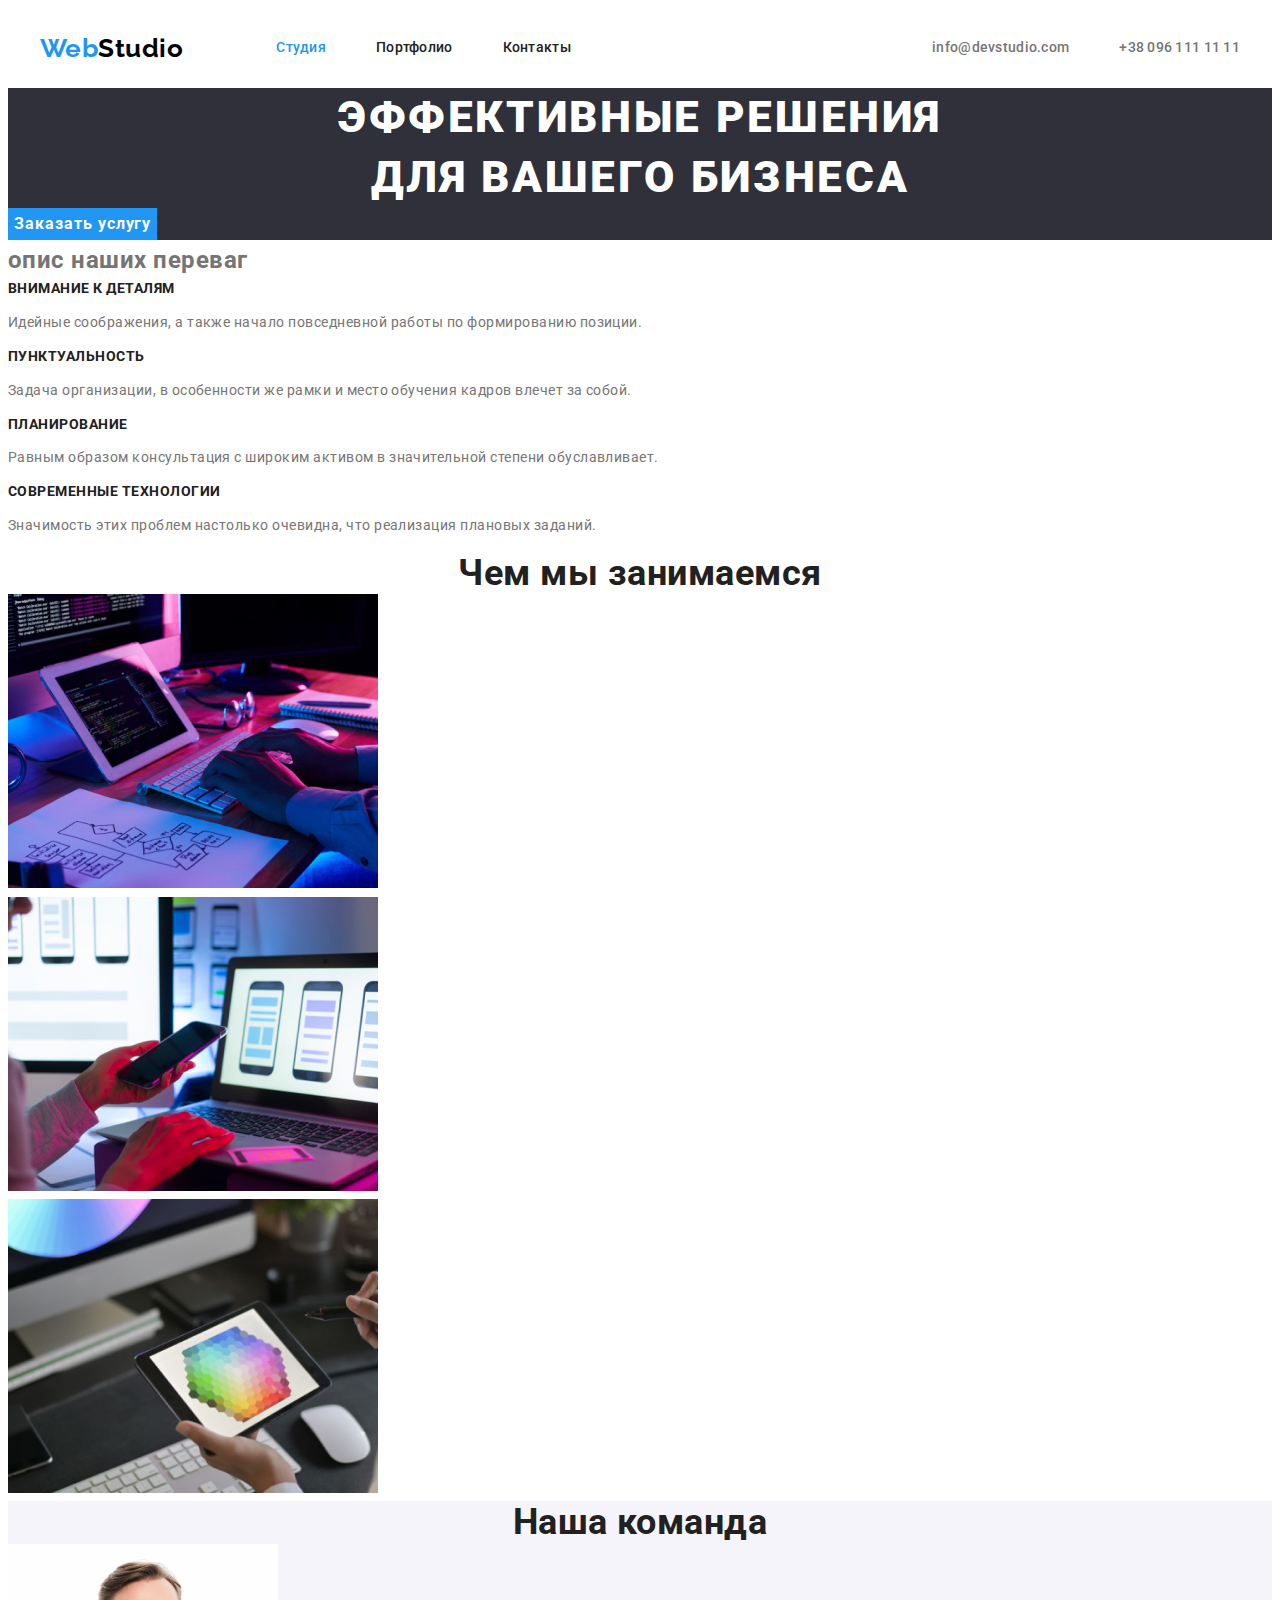
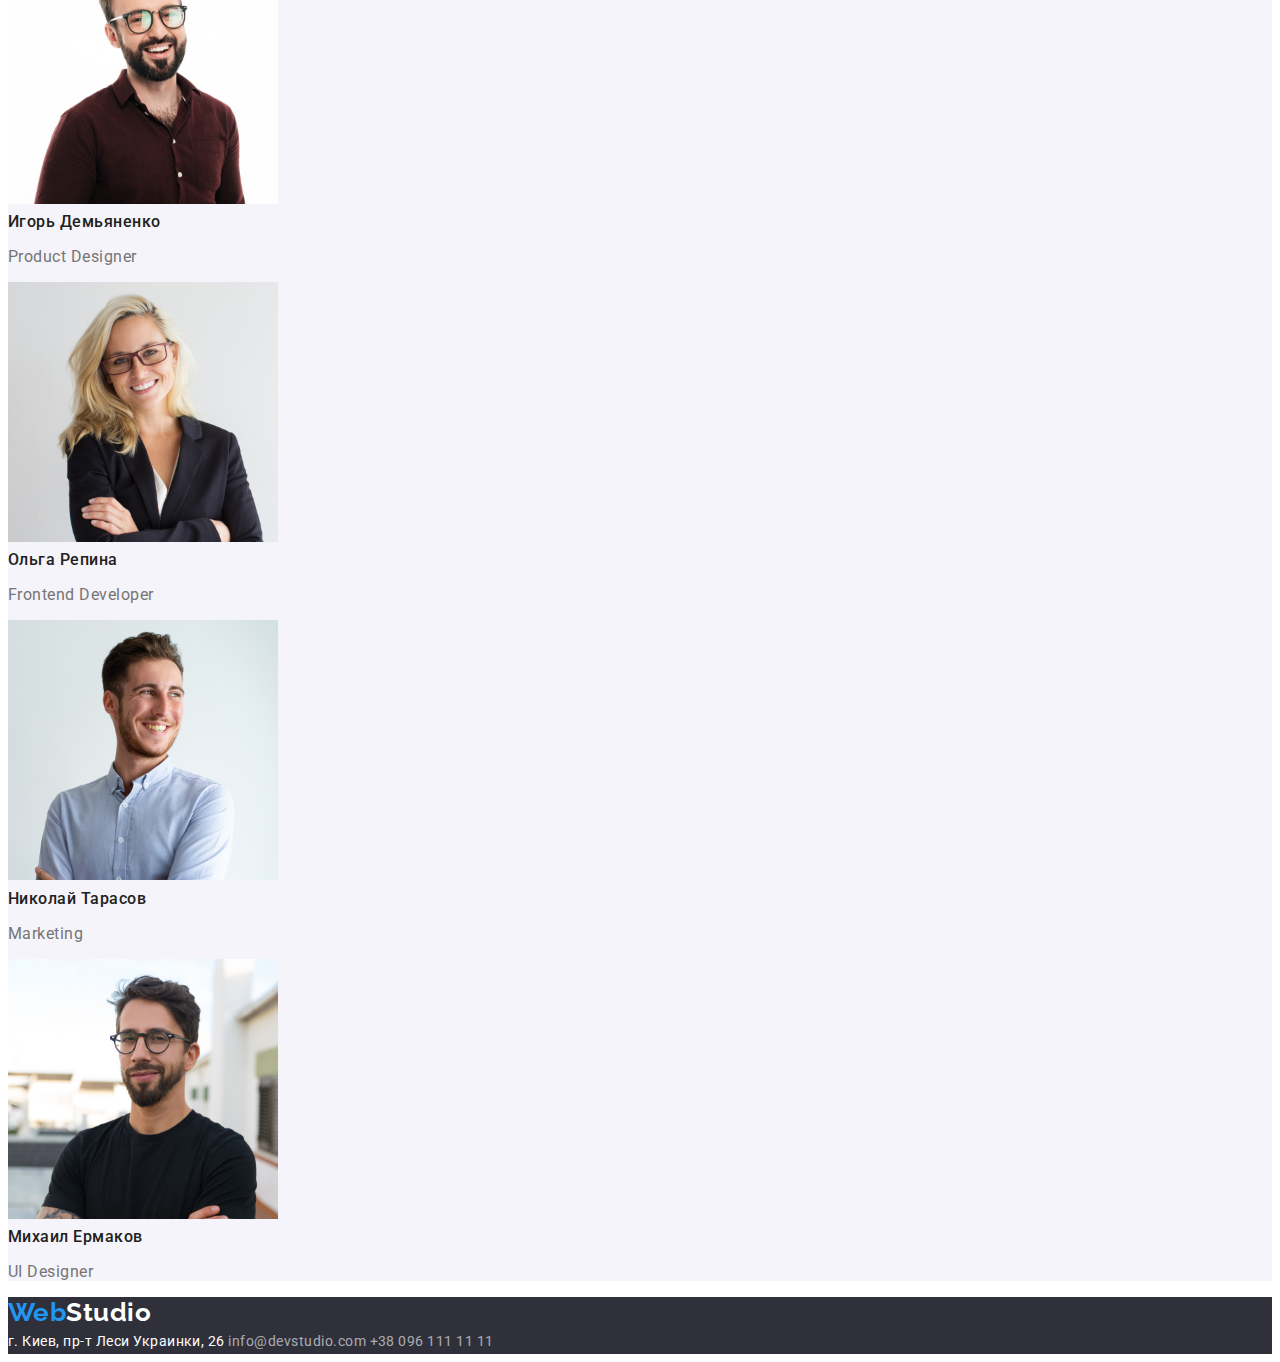
==== index.html @ ae845863 "add flexbox header" ====
<!DOCTYPE html>
<html lang="ru">
    <head>
        <meta charset="UTF-8" />
        <meta name="viewport" content="width=device-width, initial-scale=1.0" />
        <title>Web Studio</title>
        <link href="https://fonts.googleapis.com/css2?family=Raleway:wght@700&family=Roboto:wght@400;500;700;900&display=swap" rel="stylesheet"/>
        <link rel="stylesheet" href="https://cdnjs.cloudflare.com/ajax/libs/modern-normalize/1.0.0/modern-normalize.min.css" integrity="sha512-ISS7cAi1PEhQ8jnbJpJZMd29NlhNj4AWYyLOSp2CE/CsHxTCu+r+t0D2yoJudVrd0/8fTVPUVDzY5Tvli75u/g==" crossorigin="anonymous" />
        <link rel="stylesheet" href="./css/style.css" />
    </head>
    <body>
        <header class="header">
            <a class="logo" href="#">Web<span>Studio</span></a>
            <nav>
                <ul class="nav">
                    <li class="item"><a class="link active current" href="#">Студия</a></li>
                    <li class="item"><a class="link active" href="./portfolio.html">Портфолио</a></li>
                    <li class="item"><a class="link active" href="#">Контакты</a></li>
                </ul>
            </nav>
            <ul class="contacts">
                <li class="item">
                    <a class="link active"  href="mailto:info@devstudio.com">info@devstudio.com</a>
                </li >
                <li class="item"><a class="link active"  href="tel:+380961111111">+38 096 111 11 11</a></li>
            </ul>
        </header>
        <section>
            <main>
                <section class="hero">
                    <h1 class="title">Эффективные решения<br/> для вашего бизнеса</h1>
                    <button class="btn" type="submit">Заказать услугу</button>
                </section>
                <section class="benefits">
                    <h2>опис нашиx переваг</h2>
                    <ul>
                        <li>
                            <h3 class="title">Внимание к деталям</h3>
                            <p class="text">Идейные соображения, а также начало повседневной работы по формированию позиции.</p>
                        </li>
                        <li>
                            <h3 class="title">Пунктуальность</h3>
                            <p class="text">Задача организации, в особенности же рамки и место обучения кадров влечет за собой.</p>
                        </li>
                        <li>
                            <h3 class="title">Планирование</h3>
                            <p class="text">Равным образом консультация с широким активом в значительной степени обуславливает.</p>
                        </li>
                        <li>
                            <h3 class="title">Современные технологии</h3>
                            <p class="text">Значимость этих проблем настолько очевидна, что реализация плановых заданий.</p>
                        </li>
                    </ul>
                </section>
                <section class="works">
                    <h2 class="title">Чем мы занимаемся</h2>
                    <ul>
                        <li>
                            <img src="./images/content/desktop.jpg" alt="Пичатаем текст" width="370" />
                        </li>
                        <li>
                            <img src="./images/content/phone.jpg" alt="Работаем за компютером" width="370" />
                        </li>
                        <li>
                            <img src="./images/content/tablet.jpg" alt="Работаем на планшете" width="370" />
                        </li>
                    </ul>
                </section>
                <section class="team">
                    <h2 class="title">Наша команда</h2>
                    <ul class="description">
                        <li>
                            <img src="./images/content/productdDesigner.jpg" alt="Product Designer" width="270" />
                            <h3 class="title">Игорь Демьяненко</h3>
                            <p class="text">Product Designer</p>
                        </li>
                        <li>
                            <img src="./images/content/frontend.jpg" alt="Frontend Developer" width="270" />
                            <h3 class="title">Ольга Репина</h3>
                            <p class="text">Frontend Developer</p>
                        </li>
                        <li>
                            <img src="./images/content/marketing.jpg" alt="Marketing" width="270" />
                            <h3 class="title">Николай Тарасов</h3>
                            <p class="text">Marketing</p>
                        </li>
                        <li>
                            <img src="./images/content/ulDesigner.jpg" alt="UI Designer" width="270" />
                            <h3 class="title">Михаил Ермаков</h3>
                            <p class="text">UI Designer</p>
                        </li>
                    </ul>
                </section>
            </main>
        </section>
        <footer class="footer">
            <a class="logo" href="#">Web<span>Studio</span></a>
            <address class="address">
                г. Киев, пр-т Леси Украинки, 26
                <a class="contact" href="mailto:info@devstudio.com">info@devstudio.com</a>
                <a class="contact" href="tel:+380961111111">+38 096 111 11 11</a>
            </address>
        </footer>
    </body>
</html>
---- css/style.css ----
/* ======= global css ======= */
:root {
    --primary-text-color: #757575;
    --title-color: #212121;
    --accent-color: #2196F3;
    --white-text-color: #FFFFFF;
    --bg-color-team: #F5F4FA;
    --header-logo-span: #000000;
    --hero-footer-bg-color: #2F303A;
}

html {
    box-sizing: border-box;
}

body {
    font-family: Roboto, sans-serif;
    font-weight: 400;
    letter-spacing: 0.03em;
    line-height: 1.71;
    color: var(--primary-text-color);
}

h1,
h2,
h3,
h4,
h5,
h6 {
    padding: 0;
    margin: 0;
}

a {
    text-decoration: none;
    cursor: pointer;
    display: inline-block;
}

ul,
li {
    list-style: none;
    margin: 0;
    padding: 0;
}

button {
    font-family: inherit;
    cursor: pointer;
}

/* ======= header css ======= */

.logo {
    font-family: Raleway, sans-serif;
    font-weight: 700;
    font-size: 26px;
    line-height: 1.19;

    color: var(--accent-color);
}

.logo span {
    color: var(--header-logo-span);
}

.header .logo {
    margin-right: 93px;
}

.header {
    width: 1200px;
    padding-left: 15px;
    padding-right: 15px;
    margin-left: auto;
    margin-right: auto;
    display: flex;
    align-items: center;
}

.header .contacts {
    display: flex;
}

.nav {
    display: flex;
}

.nav .link {
    font-weight: 500;
    font-size: 14px;
    line-height: 1.14;
    letter-spacing: 0.02em;
    padding: 32px 0;

    color: var(--title-color);
}

.nav .item + .item {
    margin-left: 50px;
}

.contacts {
    margin-left: auto;
}

.contacts .item + .item{
    margin-left: 50px;
}

.contacts .link {
    font-weight: 500;
    font-size: 14px;
    line-height: 1.14;
    letter-spacing: 0.02em;
    padding: 32px 0;

    color: var(--primary-text-color);
}

.link.active:hover,
.link.active:focus {
    color: var(--accent-color);
}

.nav .link.active.current {
    color: var(--accent-color);
}

/* ======= Студія / hero css =======*/

.hero {
    background: var(--hero-footer-bg-color);
}

.hero .title {
    font-weight: 900;
    font-size: 44px;
    line-height: 1.36;
    text-align: center;
    letter-spacing: 0.06em;
    text-transform: uppercase;

    color: var(--white-text-color);
}

.hero .btn {
    font-weight: 700;
    font-size: 16px;
    line-height: 1.88;
    letter-spacing: 0.06em;

    color: var(--white-text-color);
    background: var(--accent-color);
    border: transparent;
}

/* ======= Студія / benefits css =======*/

.benefits .title {
    font-weight: 700;
    font-size: 14px;
    line-height: 1.14;
    text-transform: uppercase;

    color: var(--title-color);
}

.benefits .text {
    font-size: 14px;
    line-height: 1.71;
}

/* ======= Студія / works css =======*/

.works .title {
    font-weight: 700;
    font-size: 36px;
    line-height: 1.17;
    text-align: center;

    color: var(--title-color);
}

/* ======= Студія / team css =======*/

.team {
    background-color: var(--bg-color-team);
}

.team>.title {
    font-weight: 700;
    font-size: 36px;
    line-height: 1.17;
    text-align: center;

    color: var(--title-color);
}

.description .title {
    font-weight: 500;
    font-size: 16px;
    line-height: 1.19;
    /* text-align: center; */

    color: var(--title-color);
}

.description .text {
    font-size: 16px;
    line-height: 1.19;
    /* text-align: center; */
}

/*======= Портфолио / filter css =======*/

.filter .btn {
    font-weight: 500;
    font-size: 16px;
    line-height: 1.62;
    /* text-align: center; */

    color: var(--title-color);
    border: transparent;
}

.filter .btn:hover,
.filter .btn:focus {
    font-style: normal;
    font-weight: 500;
    font-size: 16px;
    line-height: 1.62;
    /* text-align: center; */

    color: var(--white-text-color);
    background: var(--accent-color);
}

/*======= Портфолио / samples css =======*/

.samples .title {
    font-weight: 700;
    font-size: 18px;
    line-height: 2;
    letter-spacing: 0.06em;

    color: var(--title-color);
}

.samples .text {
    font-size: 16px;
    line-height: 1.88;

    color: var(--primary-text-color);
}

/* ======= footer css ======= */

.footer {
    background-color: var(--hero-footer-bg-color);
}

.footer .logo {
    font-family: Raleway;
    font-weight: 700;
    font-size: 26px;
    line-height: 1.19;

    color: var(--accent-color);
}

.footer .logo span {
    color: var(--white-text-color);
}

.footer .address {
    font-style: normal;
    font-size: 14px;
    line-height: 1.71;

    color: var(--white-text-color);
}

.address .contact {
    font-style: normal;
    font-size: 14px;
    line-height: 1.71;

    color: rgba(255, 255, 255, 0.6);
}
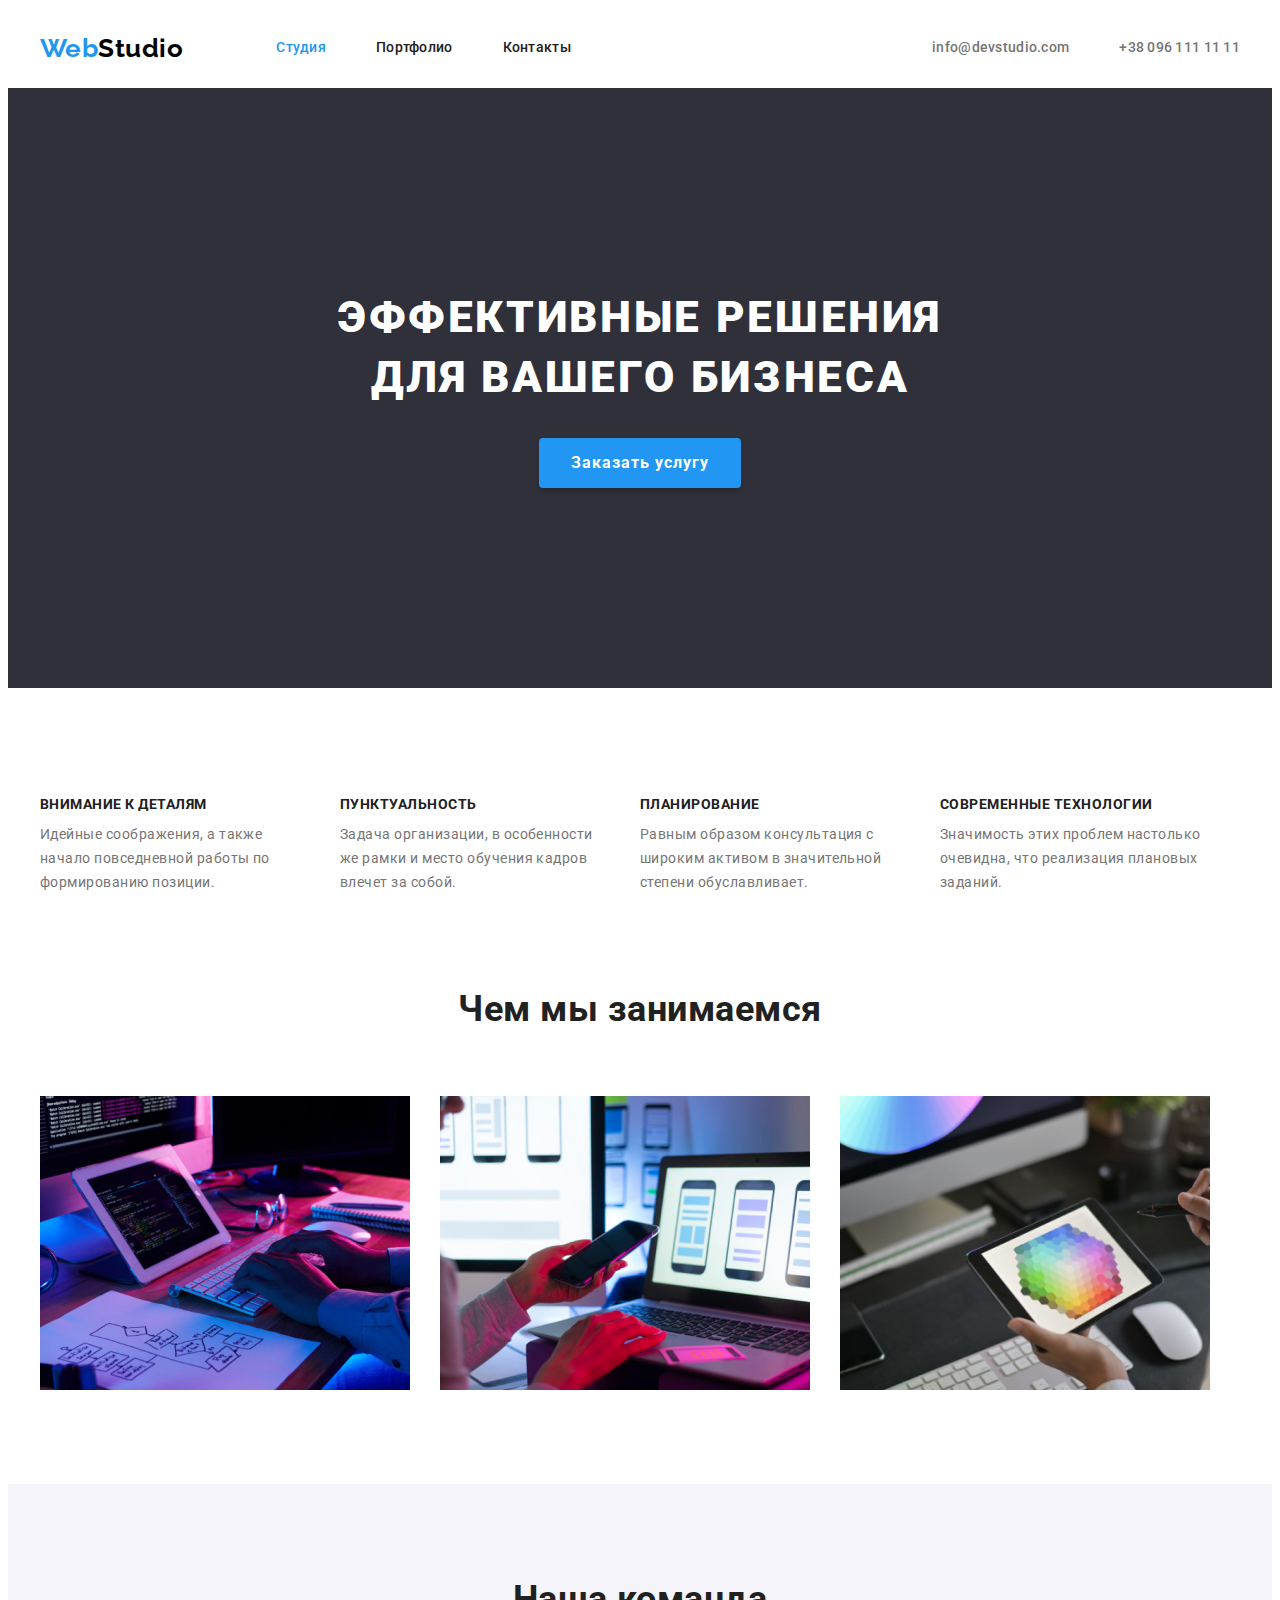
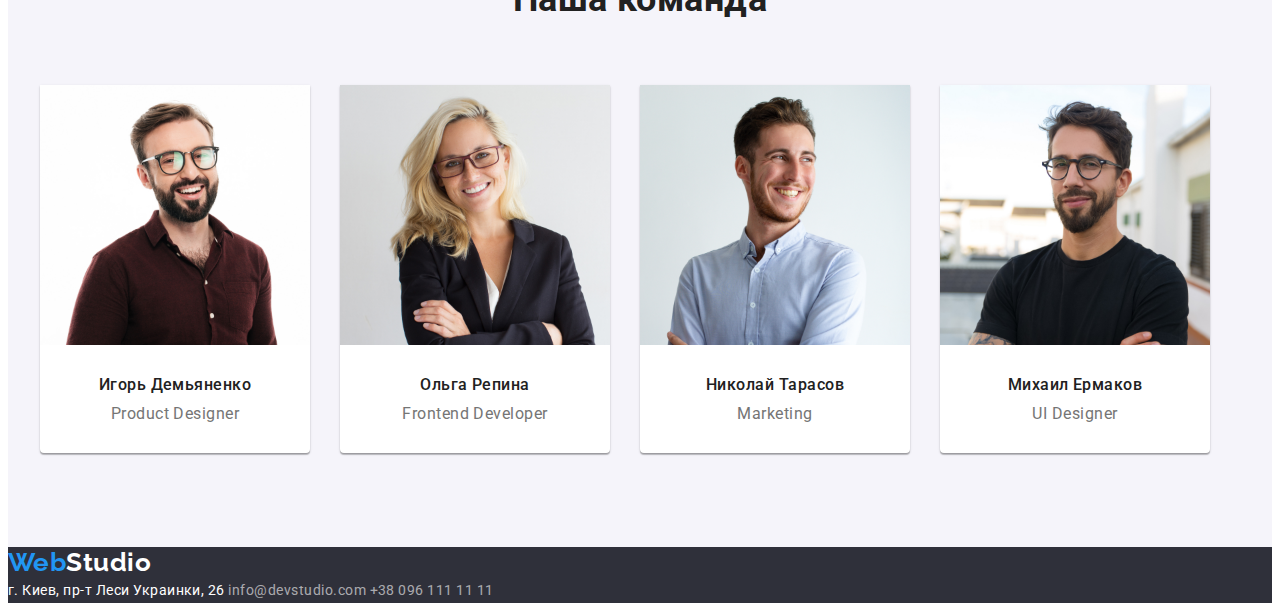
==== commit 75f95103: "add flexbox section: hero, benefits,works,team" ====
--- a/index.html
+++ b/index.html
@@ -4,11 +4,20 @@
         <meta charset="UTF-8" />
         <meta name="viewport" content="width=device-width, initial-scale=1.0" />
         <title>Web Studio</title>
-        <link href="https://fonts.googleapis.com/css2?family=Raleway:wght@700&family=Roboto:wght@400;500;700;900&display=swap" rel="stylesheet"/>
-        <link rel="stylesheet" href="https://cdnjs.cloudflare.com/ajax/libs/modern-normalize/1.0.0/modern-normalize.min.css" integrity="sha512-ISS7cAi1PEhQ8jnbJpJZMd29NlhNj4AWYyLOSp2CE/CsHxTCu+r+t0D2yoJudVrd0/8fTVPUVDzY5Tvli75u/g==" crossorigin="anonymous" />
+        <link
+            href="https://fonts.googleapis.com/css2?family=Raleway:wght@700&family=Roboto:wght@400;500;700;900&display=swap"
+            rel="stylesheet"
+        />
+        <link
+            rel="stylesheet"
+            href="https://cdnjs.cloudflare.com/ajax/libs/modern-normalize/1.0.0/modern-normalize.min.css"
+            integrity="sha512-ISS7cAi1PEhQ8jnbJpJZMd29NlhNj4AWYyLOSp2CE/CsHxTCu+r+t0D2yoJudVrd0/8fTVPUVDzY5Tvli75u/g=="
+            crossorigin="anonymous"
+        />
         <link rel="stylesheet" href="./css/style.css" />
     </head>
     <body>
+        <!-- =========== header =========== -->
         <header class="header">
             <a class="logo" href="#">Web<span>Studio</span></a>
             <nav>
@@ -20,79 +29,130 @@
             </nav>
             <ul class="contacts">
                 <li class="item">
-                    <a class="link active"  href="mailto:info@devstudio.com">info@devstudio.com</a>
-                </li >
-                <li class="item"><a class="link active"  href="tel:+380961111111">+38 096 111 11 11</a></li>
+                    <a class="link active" href="mailto:info@devstudio.com">info@devstudio.com</a>
+                </li>
+                <li class="item"><a class="link active" href="tel:+380961111111">+38 096 111 11 11</a></li>
             </ul>
         </header>
         <section>
+            <!-- =========== main =========== -->
             <main>
+                <!-- =========== hero =========== -->
                 <section class="hero">
-                    <h1 class="title">Эффективные решения<br/> для вашего бизнеса</h1>
+                    <h1 class="title">
+                        Эффективные решения<br />
+                        для вашего бизнеса
+                    </h1>
                     <button class="btn" type="submit">Заказать услугу</button>
                 </section>
+                <!-- =========== benefits =========== -->
                 <section class="benefits">
-                    <h2>опис нашиx переваг</h2>
-                    <ul>
-                        <li>
-                            <h3 class="title">Внимание к деталям</h3>
-                            <p class="text">Идейные соображения, а также начало повседневной работы по формированию позиции.</p>
-                        </li>
-                        <li>
-                            <h3 class="title">Пунктуальность</h3>
-                            <p class="text">Задача организации, в особенности же рамки и место обучения кадров влечет за собой.</p>
-                        </li>
-                        <li>
-                            <h3 class="title">Планирование</h3>
-                            <p class="text">Равным образом консультация с широким активом в значительной степени обуславливает.</p>
-                        </li>
-                        <li>
-                            <h3 class="title">Современные технологии</h3>
-                            <p class="text">Значимость этих проблем настолько очевидна, что реализация плановых заданий.</p>
-                        </li>
-                    </ul>
+                    <div class="container">
+                        <h2 class="title-hiden">опис нашиx переваг</h2>
+                        <ul class="list">
+                            <li class="item">
+                                <h3 class="title">Внимание к деталям</h3>
+                                <p class="text">
+                                    Идейные соображения, а также начало повседневной работы по формированию позиции.
+                                </p>
+                            </li>
+                            <li class="item">
+                                <h3 class="title">Пунктуальность</h3>
+                                <p class="text">
+                                    Задача организации, в особенности же рамки и место обучения кадров влечет за собой.
+                                </p>
+                            </li>
+                            <li class="item">
+                                <h3 class="title">Планирование</h3>
+                                <p class="text">
+                                    Равным образом консультация с широким активом в значительной степени обуславливает.
+                                </p>
+                            </li>
+                            <li class="item">
+                                <h3 class="title">Современные технологии</h3>
+                                <p class="text">
+                                    Значимость этих проблем настолько очевидна, что реализация плановых заданий.
+                                </p>
+                            </li>
+                        </ul>
+                    </div>
                 </section>
+                <!-- =========== works =========== -->
                 <section class="works">
-                    <h2 class="title">Чем мы занимаемся</h2>
-                    <ul>
-                        <li>
-                            <img src="./images/content/desktop.jpg" alt="Пичатаем текст" width="370" />
-                        </li>
-                        <li>
-                            <img src="./images/content/phone.jpg" alt="Работаем за компютером" width="370" />
-                        </li>
-                        <li>
-                            <img src="./images/content/tablet.jpg" alt="Работаем на планшете" width="370" />
-                        </li>
-                    </ul>
+                    <div class="container">
+                        <h2 class="title">Чем мы занимаемся</h2>
+                        <ul class="list">
+                            <li class="item">
+                                <img class="img" src="./images/content/desktop.jpg" alt="Пичатаем текст" width="370" />
+                            </li>
+                            <li class="item">
+                                <img
+                                    class="img"
+                                    src="./images/content/phone.jpg"
+                                    alt="Работаем за компютером"
+                                    width="370"
+                                />
+                            </li>
+                            <li class="item">
+                                <img
+                                    class="img"
+                                    src="./images/content/tablet.jpg"
+                                    alt="Работаем на планшете"
+                                    width="370"
+                                />
+                            </li>
+                        </ul>
+                    </div>
                 </section>
+                <!-- =========== team =========== -->
                 <section class="team">
-                    <h2 class="title">Наша команда</h2>
-                    <ul class="description">
-                        <li>
-                            <img src="./images/content/productdDesigner.jpg" alt="Product Designer" width="270" />
-                            <h3 class="title">Игорь Демьяненко</h3>
-                            <p class="text">Product Designer</p>
-                        </li>
-                        <li>
-                            <img src="./images/content/frontend.jpg" alt="Frontend Developer" width="270" />
-                            <h3 class="title">Ольга Репина</h3>
-                            <p class="text">Frontend Developer</p>
-                        </li>
-                        <li>
-                            <img src="./images/content/marketing.jpg" alt="Marketing" width="270" />
-                            <h3 class="title">Николай Тарасов</h3>
-                            <p class="text">Marketing</p>
-                        </li>
-                        <li>
-                            <img src="./images/content/ulDesigner.jpg" alt="UI Designer" width="270" />
-                            <h3 class="title">Михаил Ермаков</h3>
-                            <p class="text">UI Designer</p>
-                        </li>
-                    </ul>
+                    <div class="container">
+                        <h2 class="main-title">Наша команда</h2>
+                        <ul class="description">
+                            <li class="item">
+                                <img
+                                    class="img"
+                                    src="./images/content/productdDesigner.jpg"
+                                    alt="Product Designer"
+                                    width="270"
+                                />
+                                <div class="wrapper">
+                                    <h3 class="title">Игорь Демьяненко</h3>
+                                    <p class="text">Product Designer</p>
+                                </div>
+                            </li>
+                            <li class="item">
+                                <img
+                                    class="img"
+                                    src="./images/content/frontend.jpg"
+                                    alt="Frontend Developer"
+                                    width="270"
+                                />
+                                <div class="wrapper">
+                                    <h3 class="title">Ольга Репина</h3>
+                                    <p class="text">Frontend Developer</p>
+                                </div>
+                            </li>
+                            <li class="item">
+                                <img class="img" src="./images/content/marketing.jpg" alt="Marketing" width="270" />
+                                <div class="wrapper">
+                                <h3 class="title">Николай Тарасов</h3>
+                                <p class="text">Marketing</p>
+                            </div>
+                            </li>
+                            <li class="item">
+                                <img class="img" src="./images/content/ulDesigner.jpg" alt="UI Designer" width="270" />
+                                <div class="wrapper">
+                                <h3 class="title">Михаил Ермаков</h3>
+                                <p class="text">UI Designer</p>
+                            </div>
+                            </li>
+                        </ul>
+                    </div>
                 </section>
             </main>
         </section>
+        <!-- =========== footer =========== -->
         <footer class="footer">
             <a class="logo" href="#">Web<span>Studio</span></a>
             <address class="address">
--- a/css/style.css
+++ b/css/style.css
@@ -96,7 +96,7 @@
     color: var(--title-color);
 }
 
-.nav .item + .item {
+.nav .item+.item {
     margin-left: 50px;
 }
 
@@ -104,7 +104,7 @@
     margin-left: auto;
 }
 
-.contacts .item + .item{
+.contacts .item+.item {
     margin-left: 50px;
 }
 
@@ -131,6 +131,10 @@
 
 .hero {
     background: var(--hero-footer-bg-color);
+
+    text-align: center;
+    padding-top: 200px;
+    padding-bottom: 200px;
 }
 
 .hero .title {
@@ -149,13 +153,29 @@
     font-size: 16px;
     line-height: 1.88;
     letter-spacing: 0.06em;
+    margin-top: 30px;
+    padding: 10px 32px;
+    border-radius: 4px;
 
     color: var(--white-text-color);
     background: var(--accent-color);
+    box-shadow: 0px 4px 4px rgba(0, 0, 0, 0.15);
     border: transparent;
 }
 
 /* ======= Студія / benefits css =======*/
+
+.title-hiden {
+    display: none;
+}
+
+.container {
+    width: 1200px;
+    padding-left: 15px;
+    padding-right: 15px;
+    margin-right: auto;
+    margin-left: auto;
+}
 
 .benefits .title {
     font-weight: 700;
@@ -169,26 +189,63 @@
 .benefits .text {
     font-size: 14px;
     line-height: 1.71;
+    margin: 10px 0 0 0;
+}
+
+.benefits .list {
+    display: flex;
+    flex-wrap: wrap;
+    margin: -15px;
+    margin-top: 94px;
+}
+
+.benefits .item {
+    width: 270px;
+    margin: 15px;
 }
 
 /* ======= Студія / works css =======*/
+
+.works {
+    padding-bottom: 94px;
+}
+
+.works .img {
+    display: block;
+}
 
 .works .title {
     font-weight: 700;
     font-size: 36px;
     line-height: 1.17;
     text-align: center;
-
-    color: var(--title-color);
+    margin-top: 94px;
+
+    color: var(--title-color);
+}
+
+.works .list {
+    display: flex;
+    flex-wrap: wrap;
+    margin: -15px;
+    margin-top: 50px;
+}
+
+.works .item {
+    width: 370px;
+    margin: 15px;
 }
 
 /* ======= Студія / team css =======*/
 
 .team {
+    padding-top: 94px;
+    padding-bottom: 94px;
+
     background-color: var(--bg-color-team);
 }
 
-.team>.title {
+.team .main-title {
     font-weight: 700;
     font-size: 36px;
     line-height: 1.17;
@@ -197,11 +254,37 @@
     color: var(--title-color);
 }
 
+.description {
+    display: flex;
+    flex-wrap: wrap;
+    margin: -15px;
+    margin-top: 50px;
+}
+
+.description .wrapper {
+    padding-top: 30px;
+    padding-bottom: 30px;
+    
+}
+
+.description .item {
+    margin: 15px;
+    text-align: center;
+    
+
+    background-color:#FFFFFF;
+    box-shadow: 0px 1px 3px rgba(0, 0, 0, 0.12), 0px 1px 1px rgba(0, 0, 0, 0.14), 0px 2px 1px rgba(0, 0, 0, 0.2);
+    border-radius: 0px 0px 4px 4px;
+}
+
+.description .img {
+    display: block;
+}
+
 .description .title {
     font-weight: 500;
     font-size: 16px;
     line-height: 1.19;
-    /* text-align: center; */
 
     color: var(--title-color);
 }
@@ -209,7 +292,7 @@
 .description .text {
     font-size: 16px;
     line-height: 1.19;
-    /* text-align: center; */
+    margin: 10px 0 0;
 }
 
 /*======= Портфолио / filter css =======*/
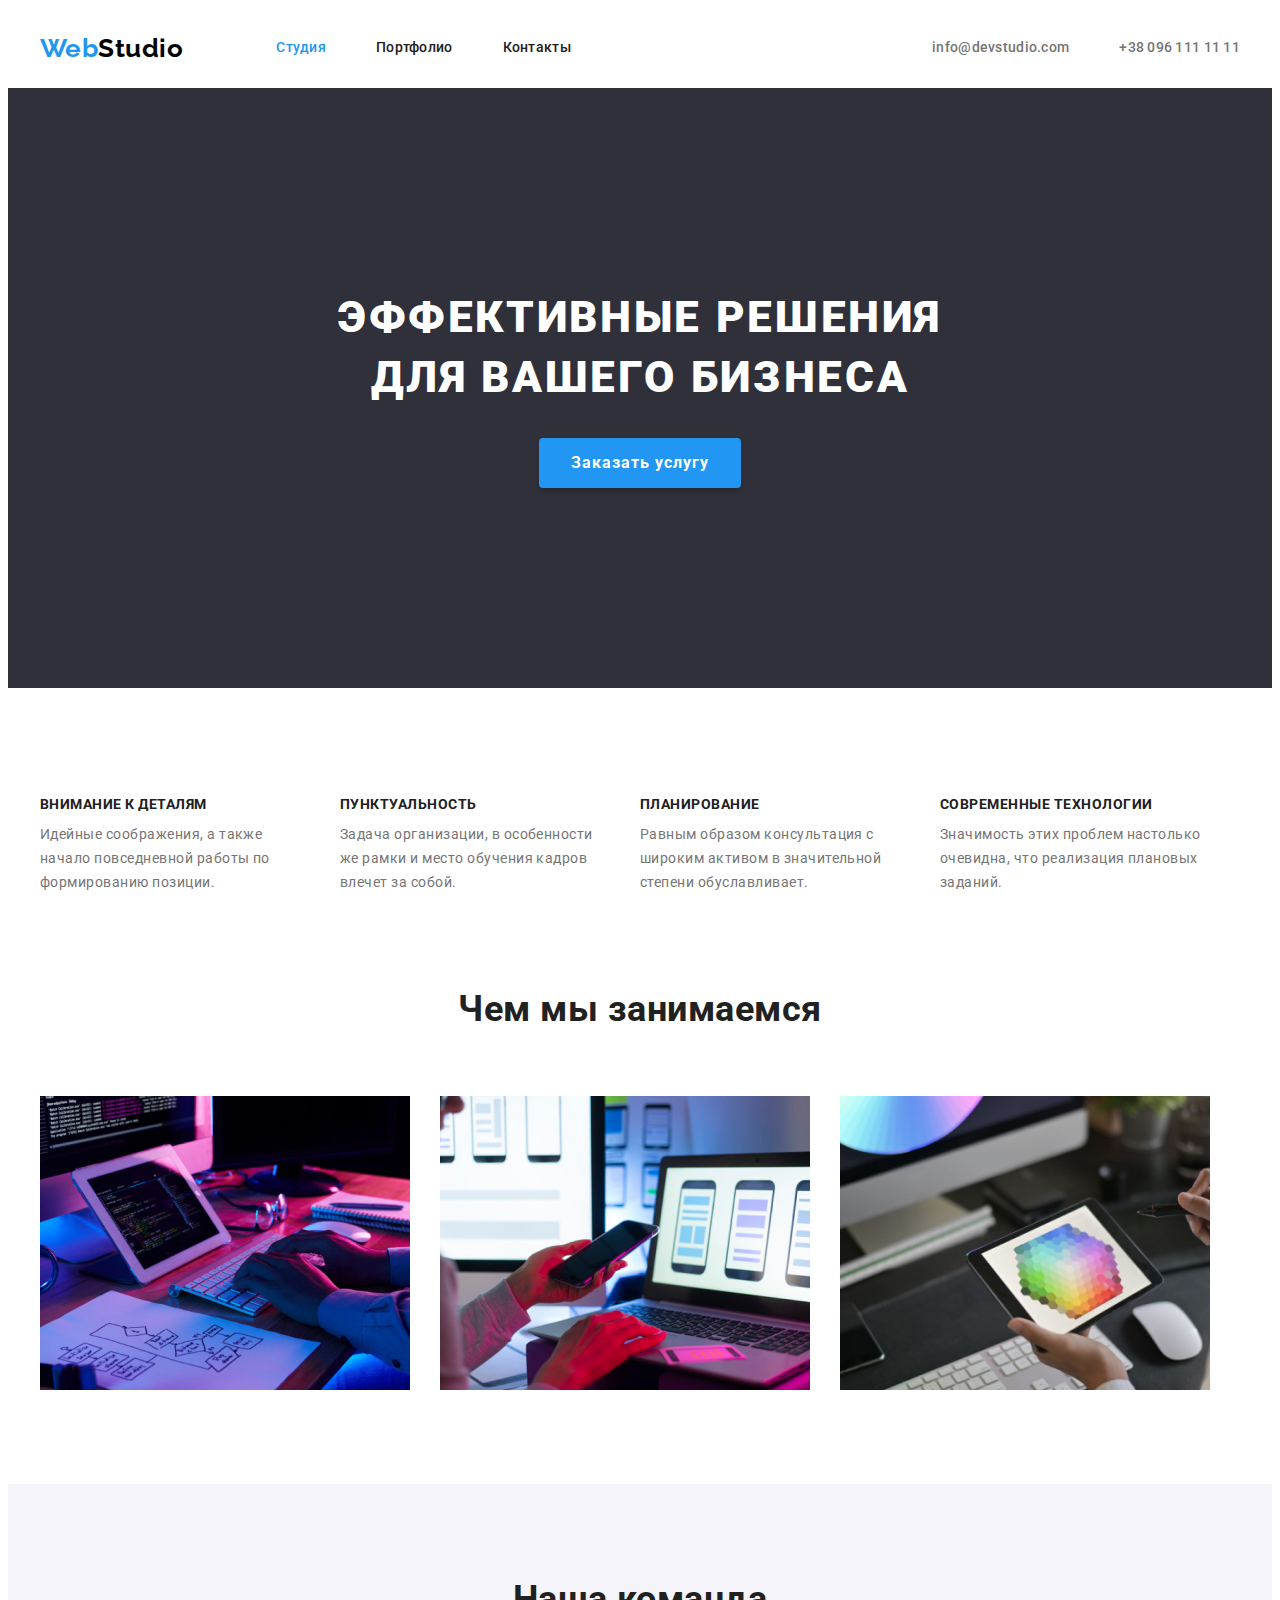
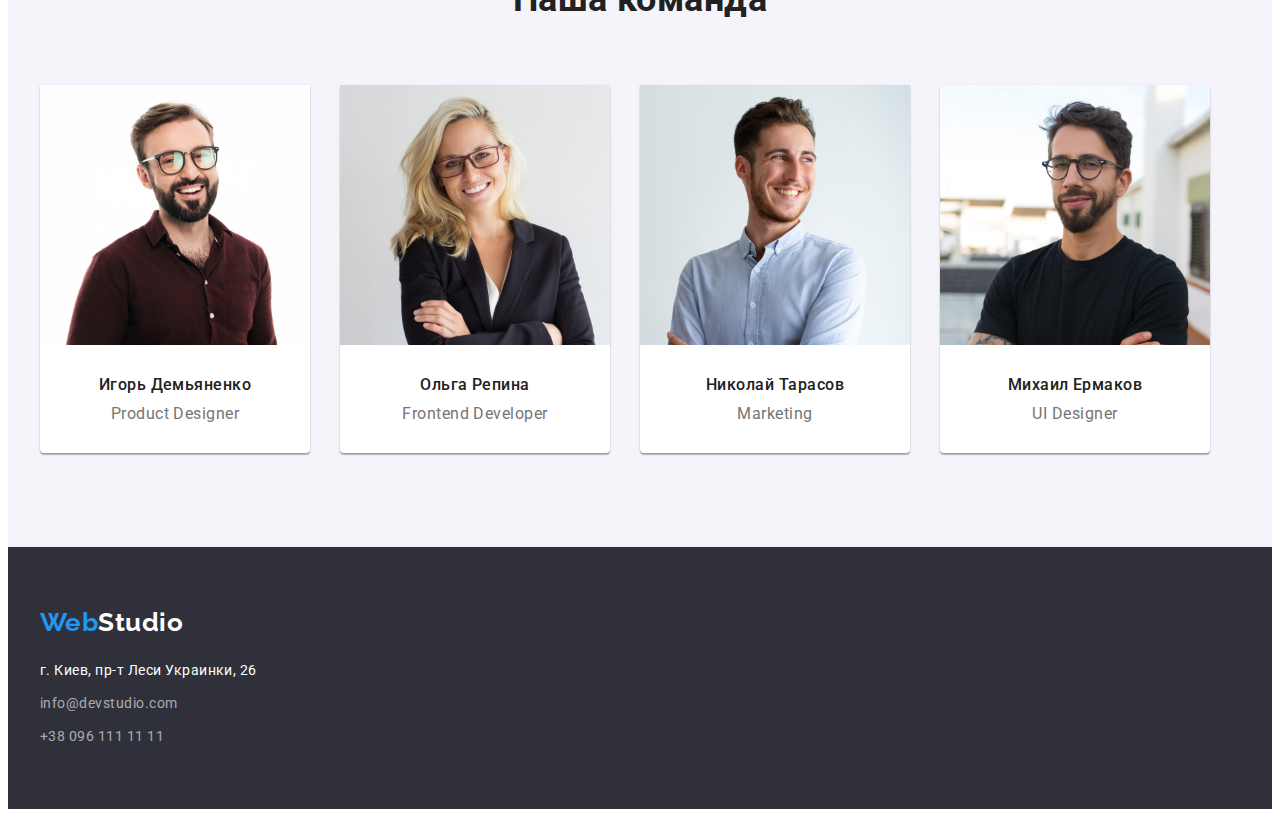
==== commit a36d599f: "add flexbox footer" ====
--- a/index.html
+++ b/index.html
@@ -136,16 +136,16 @@
                             <li class="item">
                                 <img class="img" src="./images/content/marketing.jpg" alt="Marketing" width="270" />
                                 <div class="wrapper">
-                                <h3 class="title">Николай Тарасов</h3>
-                                <p class="text">Marketing</p>
-                            </div>
+                                    <h3 class="title">Николай Тарасов</h3>
+                                    <p class="text">Marketing</p>
+                                </div>
                             </li>
                             <li class="item">
                                 <img class="img" src="./images/content/ulDesigner.jpg" alt="UI Designer" width="270" />
                                 <div class="wrapper">
-                                <h3 class="title">Михаил Ермаков</h3>
-                                <p class="text">UI Designer</p>
-                            </div>
+                                    <h3 class="title">Михаил Ермаков</h3>
+                                    <p class="text">UI Designer</p>
+                                </div>
                             </li>
                         </ul>
                     </div>
@@ -154,12 +154,14 @@
         </section>
         <!-- =========== footer =========== -->
         <footer class="footer">
-            <a class="logo" href="#">Web<span>Studio</span></a>
-            <address class="address">
-                г. Киев, пр-т Леси Украинки, 26
-                <a class="contact" href="mailto:info@devstudio.com">info@devstudio.com</a>
-                <a class="contact" href="tel:+380961111111">+38 096 111 11 11</a>
-            </address>
+            <div class="container">
+                <a class="logo" href="#">Web<span>Studio</span></a>
+                <address class="address">
+                    г. Киев, пр-т Леси Украинки, 26
+                    <a class="contact" href="mailto:info@devstudio.com">info@devstudio.com</a>
+                    <a class="contact" href="tel:+380961111111">+38 096 111 11 11</a>
+                </address>
+            </div>
         </footer>
     </body>
 </html>
--- a/css/style.css
+++ b/css/style.css
@@ -264,15 +264,15 @@
 .description .wrapper {
     padding-top: 30px;
     padding-bottom: 30px;
-    
+
 }
 
 .description .item {
     margin: 15px;
     text-align: center;
-    
-
-    background-color:#FFFFFF;
+
+
+    background-color: #FFFFFF;
     box-shadow: 0px 1px 3px rgba(0, 0, 0, 0.12), 0px 1px 1px rgba(0, 0, 0, 0.14), 0px 2px 1px rgba(0, 0, 0, 0.2);
     border-radius: 0px 0px 4px 4px;
 }
@@ -340,6 +340,9 @@
 /* ======= footer css ======= */
 
 .footer {
+    padding-top: 60px;
+    padding-bottom: 60px;
+
     background-color: var(--hero-footer-bg-color);
 }
 
@@ -357,9 +360,11 @@
 }
 
 .footer .address {
+    width: 231px;
     font-style: normal;
     font-size: 14px;
     line-height: 1.71;
+    margin-top: 20px;
 
     color: var(--white-text-color);
 }
@@ -368,6 +373,7 @@
     font-style: normal;
     font-size: 14px;
     line-height: 1.71;
+    margin-top: 9px;
 
     color: rgba(255, 255, 255, 0.6);
-}+}
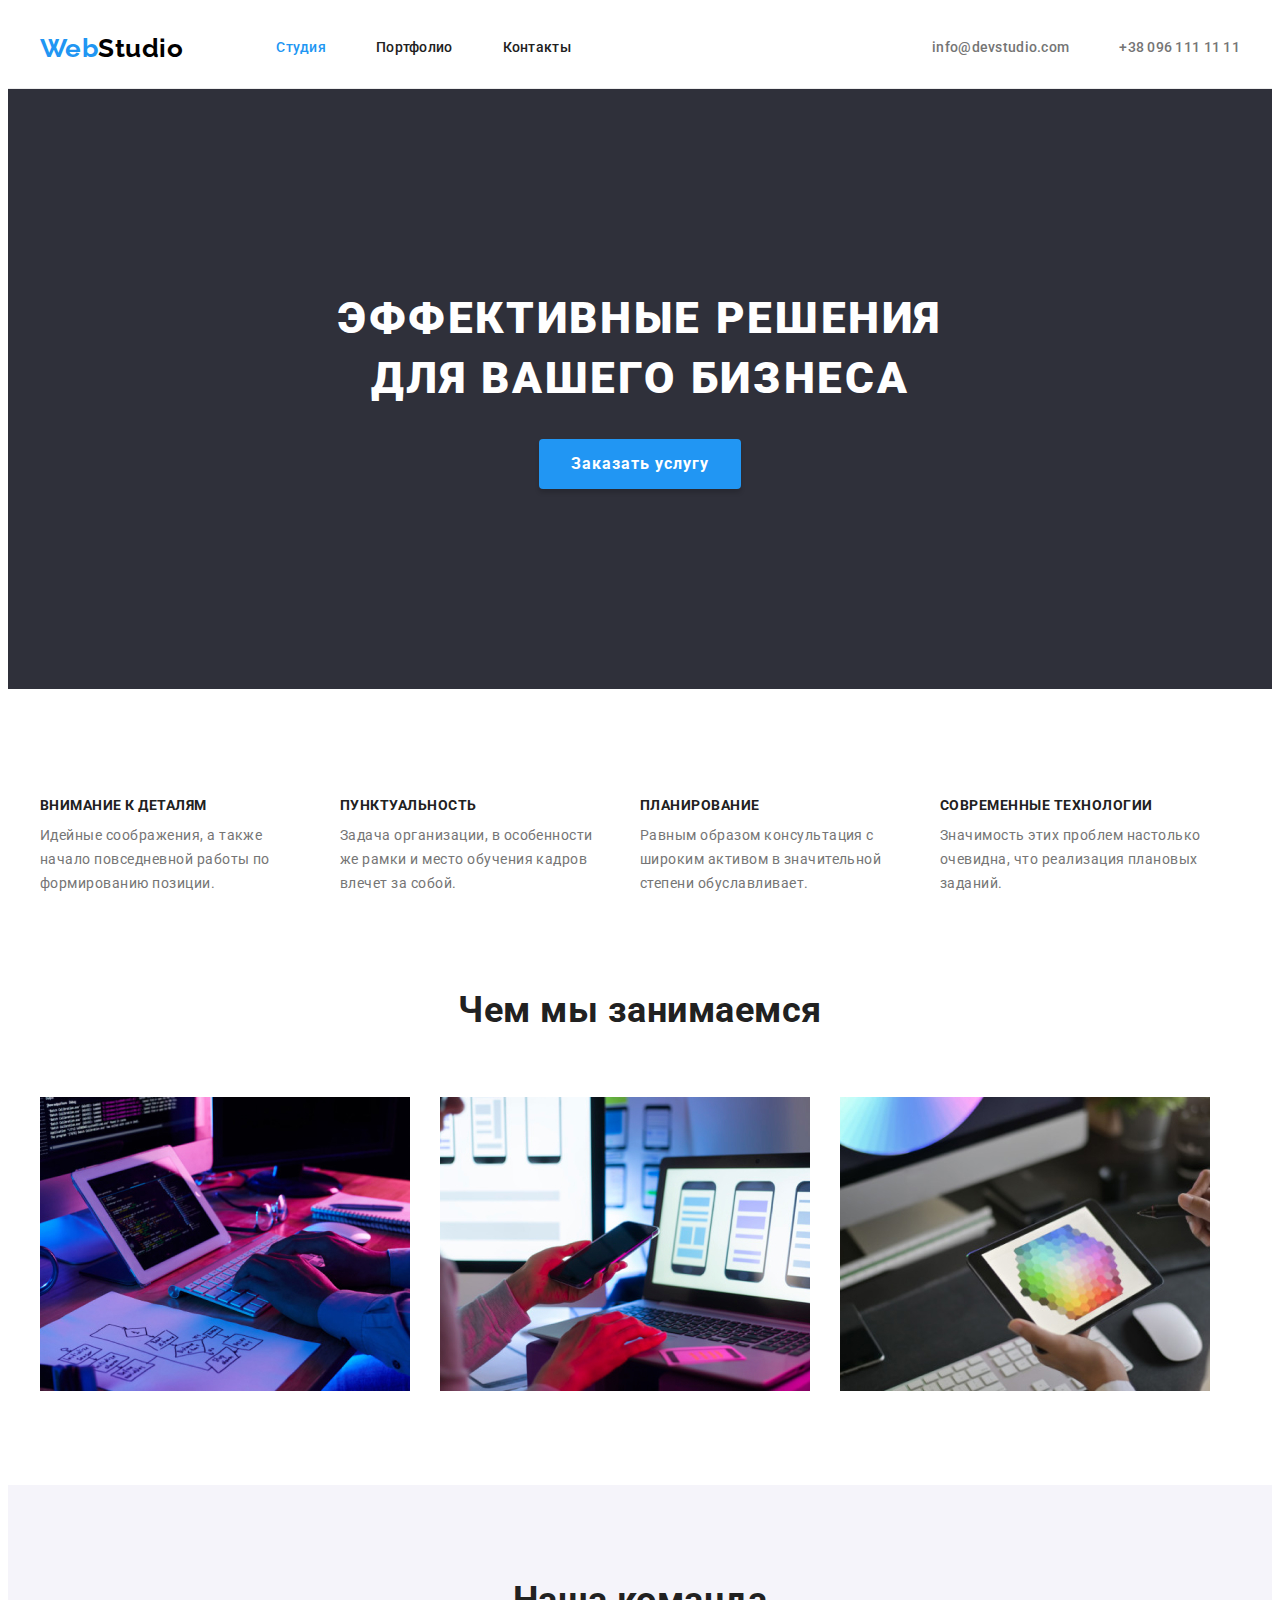
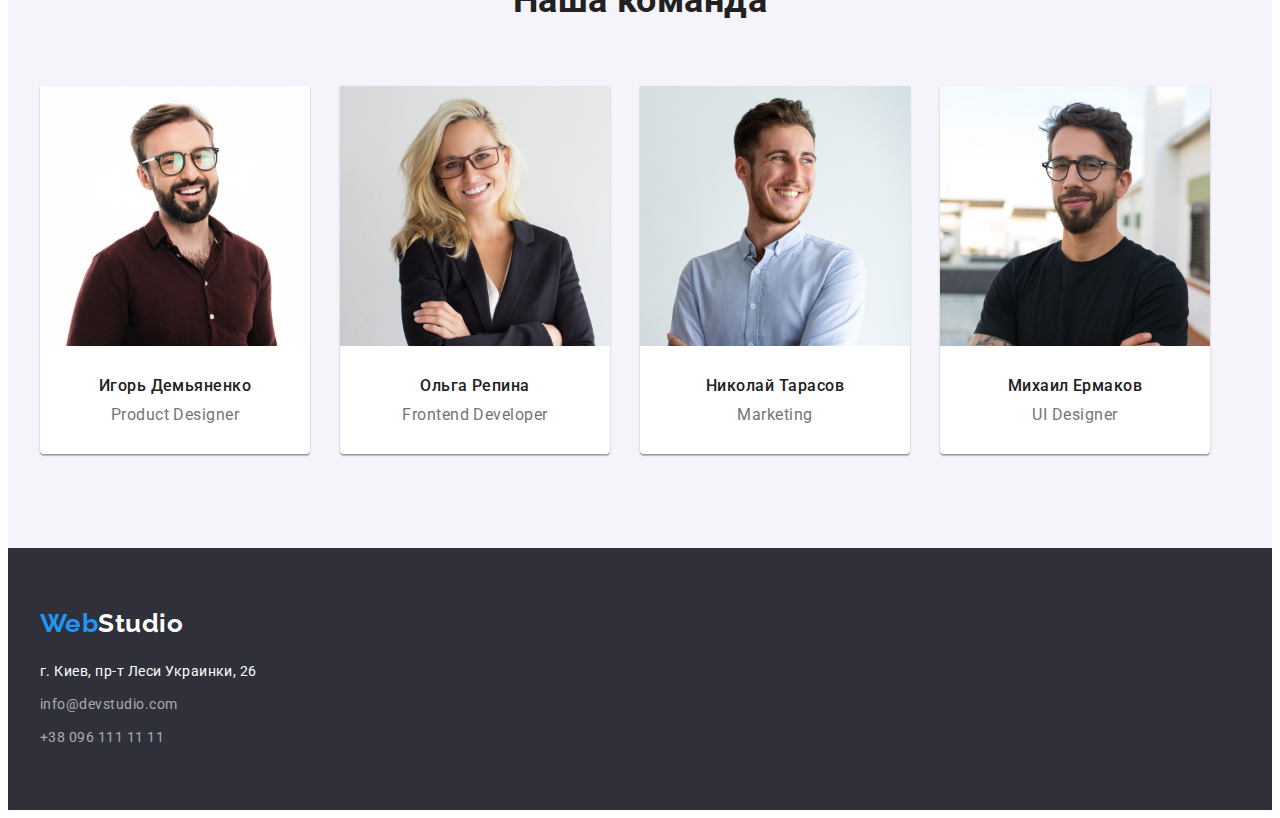
==== commit d064a283: "add border-bottom header" ====
--- a/index.html
+++ b/index.html
@@ -19,20 +19,22 @@
     <body>
         <!-- =========== header =========== -->
         <header class="header">
-            <a class="logo" href="#">Web<span>Studio</span></a>
-            <nav>
-                <ul class="nav">
-                    <li class="item"><a class="link active current" href="#">Студия</a></li>
-                    <li class="item"><a class="link active" href="./portfolio.html">Портфолио</a></li>
-                    <li class="item"><a class="link active" href="#">Контакты</a></li>
+            <div class="container header">
+                <a class="logo" href="#">Web<span>Studio</span></a>
+                <nav>
+                    <ul class="nav">
+                        <li class="item"><a class="link active current" href="#">Студия</a></li>
+                        <li class="item"><a class="link active" href="./portfolio.html">Портфолио</a></li>
+                        <li class="item"><a class="link active" href="#">Контакты</a></li>
+                    </ul>
+                </nav>
+                <ul class="contacts">
+                    <li class="item">
+                        <a class="link active" href="mailto:info@devstudio.com">info@devstudio.com</a>
+                    </li>
+                    <li class="item"><a class="link active" href="tel:+380961111111">+38 096 111 11 11</a></li>
                 </ul>
-            </nav>
-            <ul class="contacts">
-                <li class="item">
-                    <a class="link active" href="mailto:info@devstudio.com">info@devstudio.com</a>
-                </li>
-                <li class="item"><a class="link active" href="tel:+380961111111">+38 096 111 11 11</a></li>
-            </ul>
+            </div>
         </header>
         <section>
             <!-- =========== main =========== -->
--- a/css/style.css
+++ b/css/style.css
@@ -51,124 +51,6 @@
 
 /* ======= header css ======= */
 
-.logo {
-    font-family: Raleway, sans-serif;
-    font-weight: 700;
-    font-size: 26px;
-    line-height: 1.19;
-
-    color: var(--accent-color);
-}
-
-.logo span {
-    color: var(--header-logo-span);
-}
-
-.header .logo {
-    margin-right: 93px;
-}
-
-.header {
-    width: 1200px;
-    padding-left: 15px;
-    padding-right: 15px;
-    margin-left: auto;
-    margin-right: auto;
-    display: flex;
-    align-items: center;
-}
-
-.header .contacts {
-    display: flex;
-}
-
-.nav {
-    display: flex;
-}
-
-.nav .link {
-    font-weight: 500;
-    font-size: 14px;
-    line-height: 1.14;
-    letter-spacing: 0.02em;
-    padding: 32px 0;
-
-    color: var(--title-color);
-}
-
-.nav .item+.item {
-    margin-left: 50px;
-}
-
-.contacts {
-    margin-left: auto;
-}
-
-.contacts .item+.item {
-    margin-left: 50px;
-}
-
-.contacts .link {
-    font-weight: 500;
-    font-size: 14px;
-    line-height: 1.14;
-    letter-spacing: 0.02em;
-    padding: 32px 0;
-
-    color: var(--primary-text-color);
-}
-
-.link.active:hover,
-.link.active:focus {
-    color: var(--accent-color);
-}
-
-.nav .link.active.current {
-    color: var(--accent-color);
-}
-
-/* ======= Студія / hero css =======*/
-
-.hero {
-    background: var(--hero-footer-bg-color);
-
-    text-align: center;
-    padding-top: 200px;
-    padding-bottom: 200px;
-}
-
-.hero .title {
-    font-weight: 900;
-    font-size: 44px;
-    line-height: 1.36;
-    text-align: center;
-    letter-spacing: 0.06em;
-    text-transform: uppercase;
-
-    color: var(--white-text-color);
-}
-
-.hero .btn {
-    font-weight: 700;
-    font-size: 16px;
-    line-height: 1.88;
-    letter-spacing: 0.06em;
-    margin-top: 30px;
-    padding: 10px 32px;
-    border-radius: 4px;
-
-    color: var(--white-text-color);
-    background: var(--accent-color);
-    box-shadow: 0px 4px 4px rgba(0, 0, 0, 0.15);
-    border: transparent;
-}
-
-/* ======= Студія / benefits css =======*/
-
-.title-hiden {
-    display: none;
-}
-
 .container {
     width: 1200px;
     padding-left: 15px;
@@ -177,6 +59,124 @@
     margin-left: auto;
 }
 
+.container.header{
+    display: flex;
+    border:none;
+}
+
+.logo {
+    font-family: Raleway, sans-serif;
+    font-weight: 700;
+    font-size: 26px;
+    line-height: 1.19;
+
+    color: var(--accent-color);
+}
+
+.logo span {
+    color: var(--header-logo-span);
+}
+
+.header .logo {
+    margin-right: 93px;
+}
+
+.header {
+    align-items: center;
+    border-bottom: 1px solid #ECECEC;
+}
+
+.header .contacts {
+    display: flex;
+}
+
+.nav {
+    display: flex;
+}
+
+.nav .link {
+    font-weight: 500;
+    font-size: 14px;
+    line-height: 1.14;
+    letter-spacing: 0.02em;
+    padding: 32px 0;
+
+    color: var(--title-color);
+}
+
+.nav .item+.item {
+    margin-left: 50px;
+}
+
+.contacts {
+    margin-left: auto;
+}
+
+.contacts .item+.item {
+    margin-left: 50px;
+}
+
+.contacts .link {
+    font-weight: 500;
+    font-size: 14px;
+    line-height: 1.14;
+    letter-spacing: 0.02em;
+    padding: 32px 0;
+
+    color: var(--primary-text-color);
+}
+
+.link.active:hover,
+.link.active:focus {
+    color: var(--accent-color);
+}
+
+.nav .link.active.current {
+    color: var(--accent-color);
+}
+
+/* ======= Студія / hero css =======*/
+
+.hero {
+    background: var(--hero-footer-bg-color);
+
+    text-align: center;
+    padding-top: 200px;
+    padding-bottom: 200px;
+}
+
+.hero .title {
+    font-weight: 900;
+    font-size: 44px;
+    line-height: 1.36;
+    text-align: center;
+    letter-spacing: 0.06em;
+    text-transform: uppercase;
+
+    color: var(--white-text-color);
+}
+
+.hero .btn {
+    font-weight: 700;
+    font-size: 16px;
+    line-height: 1.88;
+    letter-spacing: 0.06em;
+    margin-top: 30px;
+    padding: 10px 32px;
+    border-radius: 4px;
+
+    color: var(--white-text-color);
+    background: var(--accent-color);
+    box-shadow: 0px 4px 4px rgba(0, 0, 0, 0.15);
+    border: transparent;
+}
+
+/* ======= Студія / benefits css =======*/
+
+.title-hiden {
+    display: none;
+}
+
 .benefits .title {
     font-weight: 700;
     font-size: 14px;
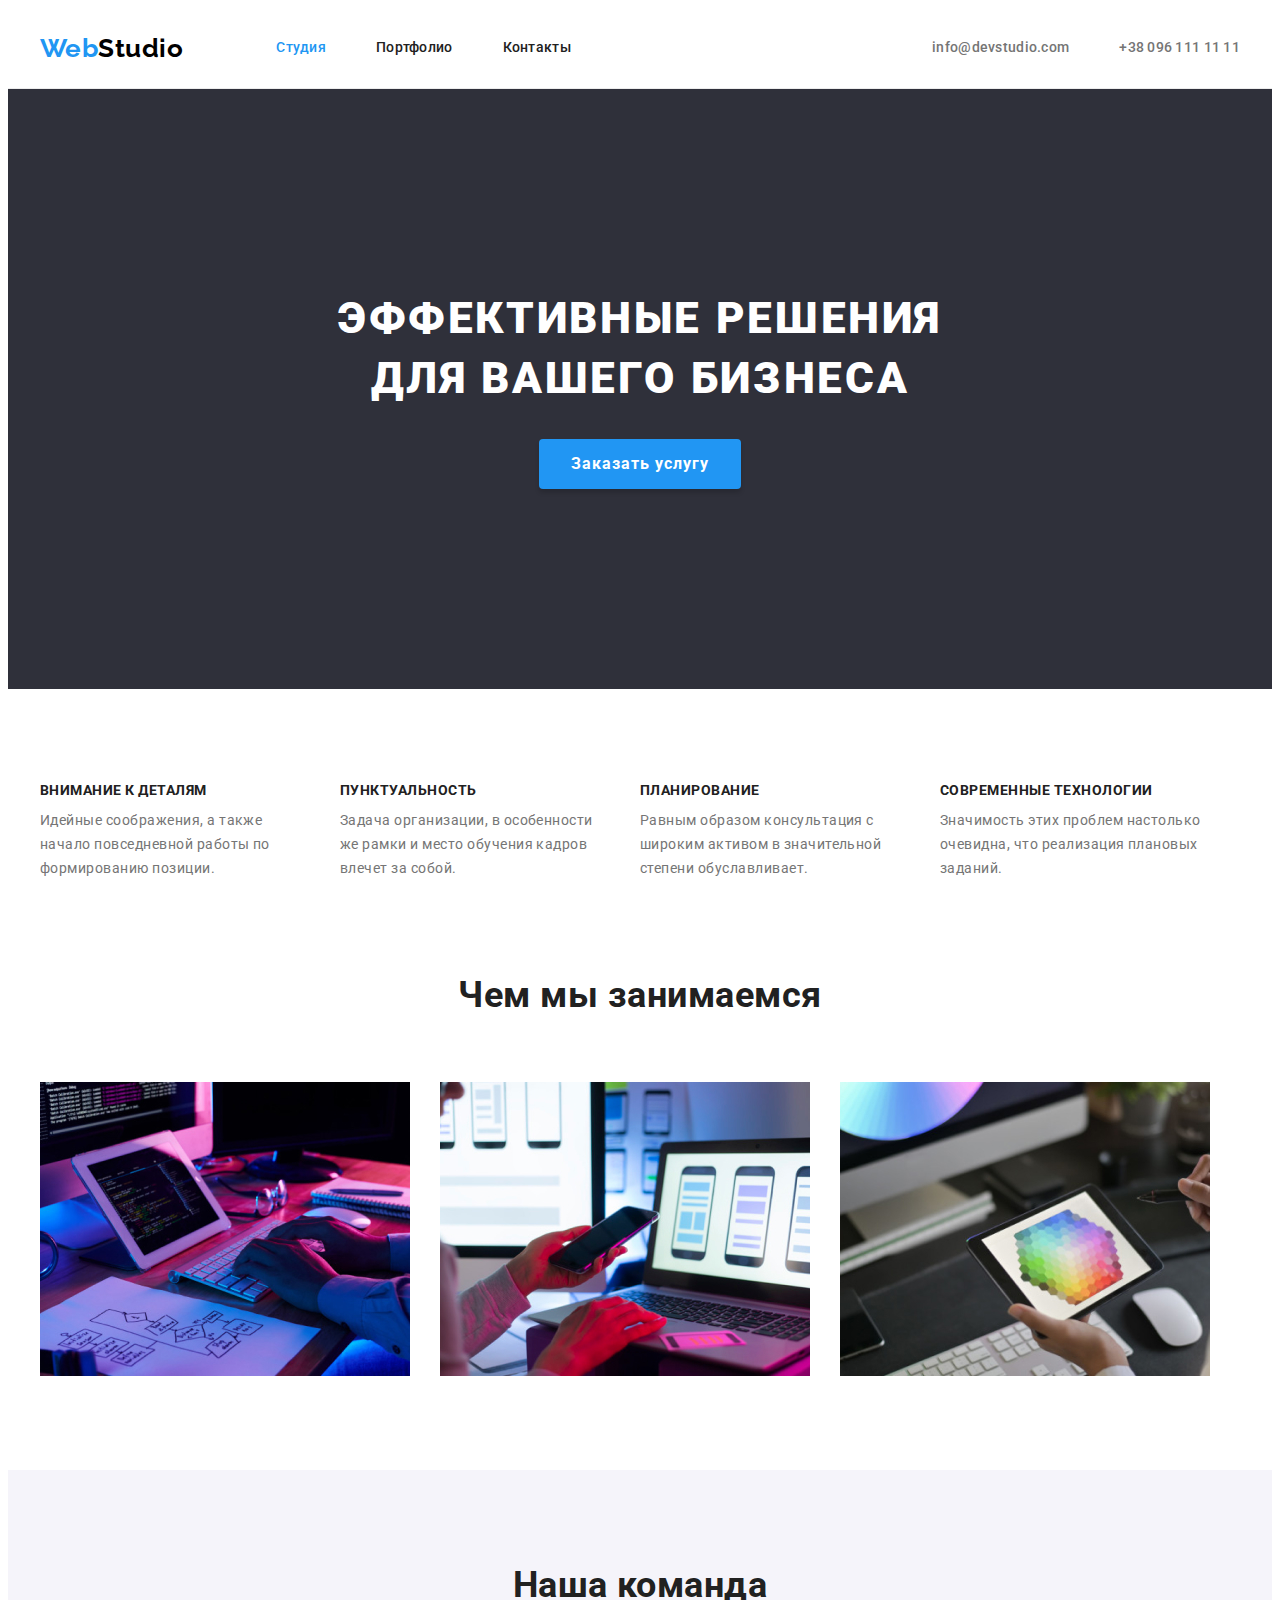
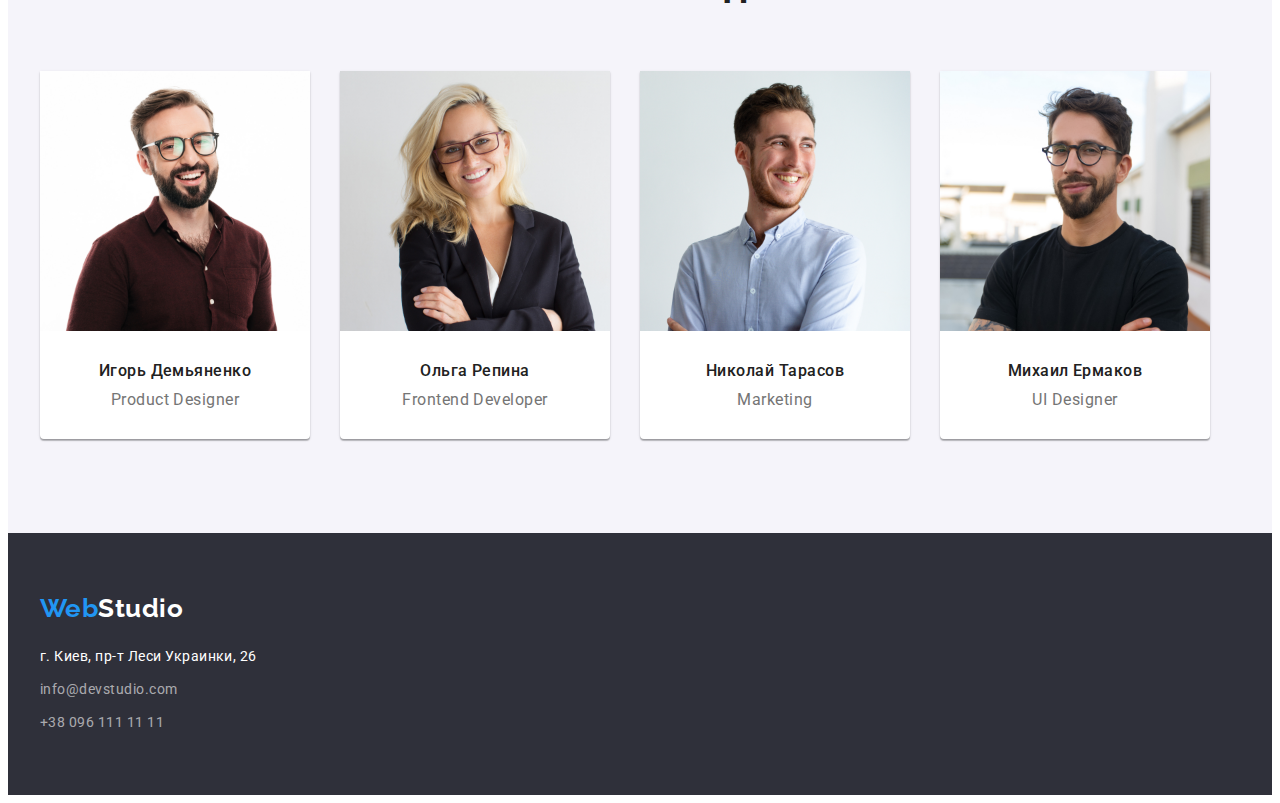
==== commit 02fab23d: "correction of shortcomings" ====
--- a/index.html
+++ b/index.html
@@ -20,23 +20,22 @@
         <!-- =========== header =========== -->
         <header class="header">
             <div class="container header">
+                <nav class="header-nav">
                 <a class="logo" href="#">Web<span>Studio</span></a>
-                <nav>
                     <ul class="nav">
-                        <li class="item"><a class="link active current" href="#">Студия</a></li>
-                        <li class="item"><a class="link active" href="./portfolio.html">Портфолио</a></li>
-                        <li class="item"><a class="link active" href="#">Контакты</a></li>
+                        <li class="item"><a class="link active" href="#">Студия</a></li>
+                        <li class="item"><a class="link" href="./portfolio.html">Портфолио</a></li>
+                        <li class="item"><a class="link" href="#">Контакты</a></li>
                     </ul>
                 </nav>
                 <ul class="contacts">
                     <li class="item">
-                        <a class="link active" href="mailto:info@devstudio.com">info@devstudio.com</a>
+                        <a class="link" href="mailto:info@devstudio.com">info@devstudio.com</a>
                     </li>
-                    <li class="item"><a class="link active" href="tel:+380961111111">+38 096 111 11 11</a></li>
+                    <li class="item"><a class="link" href="tel:+380961111111">+38 096 111 11 11</a></li>
                 </ul>
             </div>
         </header>
-        <section>
             <!-- =========== main =========== -->
             <main>
                 <!-- =========== hero =========== -->
@@ -153,7 +152,6 @@
                     </div>
                 </section>
             </main>
-        </section>
         <!-- =========== footer =========== -->
         <footer class="footer">
             <div class="container">
--- a/css/style.css
+++ b/css/style.css
@@ -4,7 +4,7 @@
     --title-color: #212121;
     --accent-color: #2196F3;
     --white-text-color: #FFFFFF;
-    --bg-color-team: #F5F4FA;
+    --bg-color: #F5F4FA;
     --header-logo-span: #000000;
     --hero-footer-bg-color: #2F303A;
 }
@@ -59,9 +59,9 @@
     margin-left: auto;
 }
 
-.container.header{
-    display: flex;
-    border:none;
+.container.header {
+    display: flex;
+    border: none;
 }
 
 .logo {
@@ -90,6 +90,11 @@
     display: flex;
 }
 
+.header-nav {
+    display: flex;
+    align-items: center;
+}
+
 .nav {
     display: flex;
 }
@@ -126,12 +131,12 @@
     color: var(--primary-text-color);
 }
 
-.link.active:hover,
-.link.active:focus {
+.link:hover,
+.link:focus {
     color: var(--accent-color);
 }
 
-.nav .link.active.current {
+.nav .link.active {
     color: var(--accent-color);
 }
 
@@ -173,6 +178,10 @@
 
 /* ======= Студія / benefits css =======*/
 
+.benefits {
+    padding-top: 94px;
+}
+
 .title-hiden {
     display: none;
 }
@@ -196,7 +205,6 @@
     display: flex;
     flex-wrap: wrap;
     margin: -15px;
-    margin-top: 94px;
 }
 
 .benefits .item {
@@ -207,7 +215,7 @@
 /* ======= Студія / works css =======*/
 
 .works {
-    padding-bottom: 94px;
+    padding: 94px 0px;
 }
 
 .works .img {
@@ -219,7 +227,6 @@
     font-size: 36px;
     line-height: 1.17;
     text-align: center;
-    margin-top: 94px;
 
     color: var(--title-color);
 }
@@ -242,7 +249,7 @@
     padding-top: 94px;
     padding-bottom: 94px;
 
-    background-color: var(--bg-color-team);
+    background-color: var(--bg-color);
 }
 
 .team .main-title {
@@ -262,8 +269,7 @@
 }
 
 .description .wrapper {
-    padding-top: 30px;
-    padding-bottom: 30px;
+    padding: 30px 15px;
 
 }
 
@@ -297,14 +303,30 @@
 
 /*======= Портфолио / filter css =======*/
 
+.portfolio {
+    padding-top: 94px;
+    padding-bottom: 94px;
+}
+
+.filter {
+    display: flex;
+    justify-content: center;
+}
+
 .filter .btn {
     font-weight: 500;
     font-size: 16px;
     line-height: 1.62;
-    /* text-align: center; */
-
-    color: var(--title-color);
+    padding: 6px 22px;
+    border-radius: 4px;
+
+    color: var(--title-color);
+    background: var(--bg-color);
     border: transparent;
+}
+
+.filter .item+.item {
+    margin-left: 8px;
 }
 
 .filter .btn:hover,
@@ -321,6 +343,29 @@
 
 /*======= Портфолио / samples css =======*/
 
+.samples {
+    display: flex;
+    flex-wrap: wrap;
+    margin-top: 50px;
+}
+
+.samples .item:not(:nth-child(3n)){
+    margin-right: 30px;
+}
+.samples .item:not(:nth-last-child(-n+3)){
+    margin-bottom: 30px;
+}
+
+.samples .wrapper {
+    padding: 20px 24px;
+    border: 1px solid #EEEEEE;
+    border-top: none;
+}
+
+.samples .img {
+    display: block;
+}
+
 .samples .title {
     font-weight: 700;
     font-size: 18px;
@@ -333,6 +378,7 @@
 .samples .text {
     font-size: 16px;
     line-height: 1.88;
+    margin: 4px 0 0;
 
     color: var(--primary-text-color);
 }
@@ -376,4 +422,4 @@
     margin-top: 9px;
 
     color: rgba(255, 255, 255, 0.6);
-}
+}